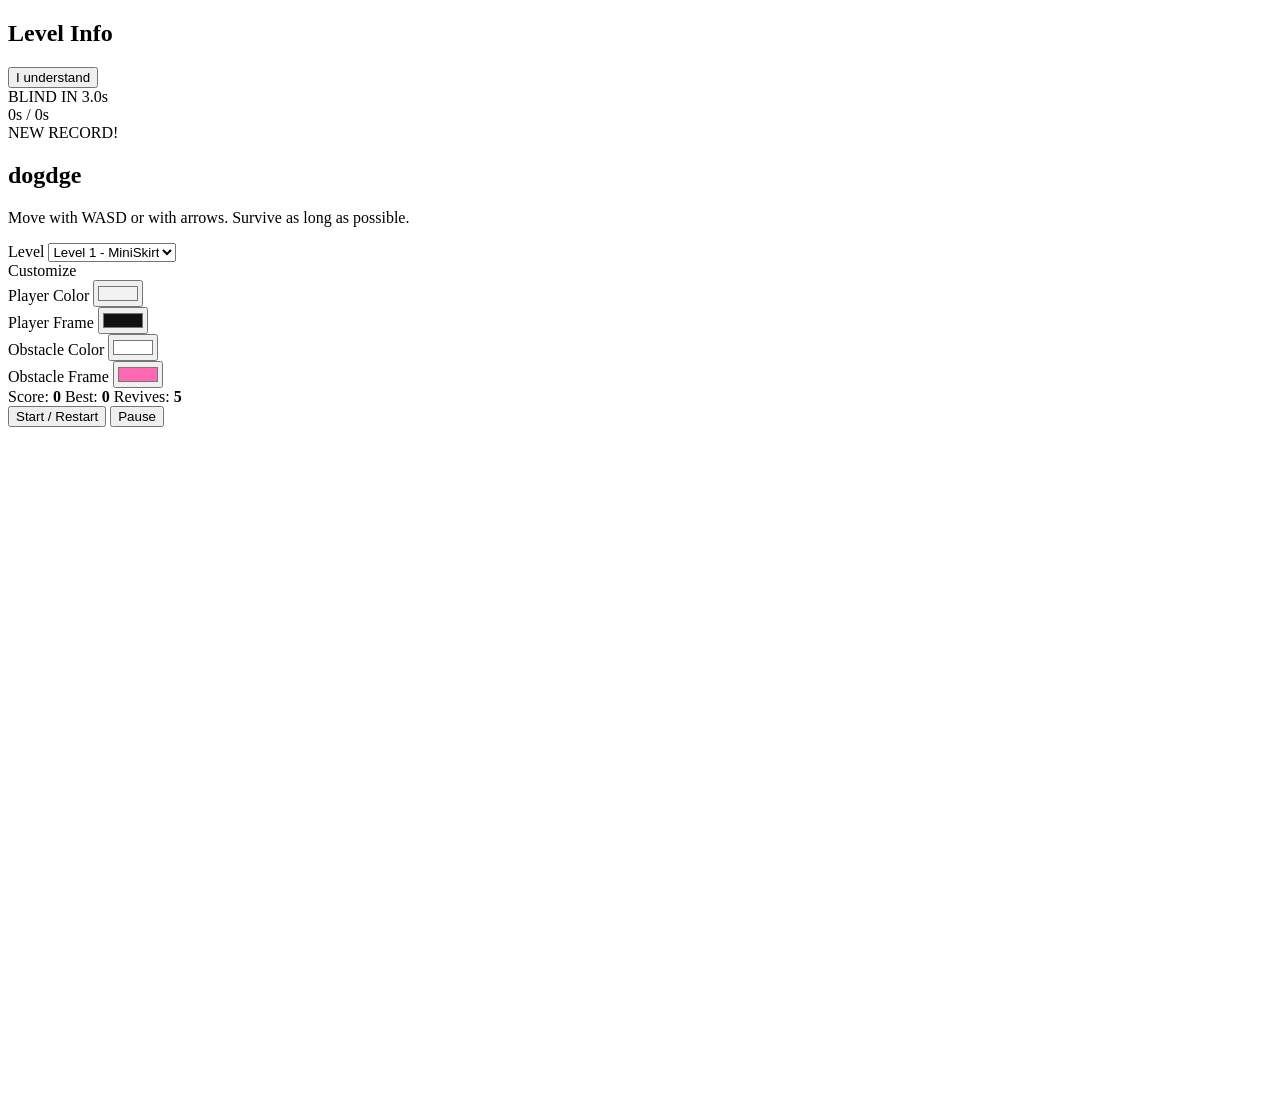
==== index.html @ e65a0eef "Add files via upload" ====
<!doctype html>
<html lang="en">
  <head>
    <meta charset="UTF-8" />
    <meta name="viewport" content="width=device-width, initial-scale=1.0" />
    <title>dogdge</title>
    <link rel="stylesheet" href="./styles.css" />
  </head>
  <body>
    <div id="blindInfoModal" class="modal hidden">
      <div class="modal-card">
        <h2 id="levelInfoTitle">Level Info</h2>
        <p id="levelInfoSummary"></p>
        <ul id="levelInfoList"></ul>
        <button id="closeModalBtn">I understand</button>
      </div>
    </div>

    <div id="blindTop" class="top-alert">BLIND IN 3.0s</div>
    <div id="sideScore" class="side-score">0s / 0s</div>
    <div id="recordBadge" class="record-badge">NEW RECORD!</div>
    <button id="celebrateBtn" class="celebrate-btn" hidden>Celebrate Again</button>

    <main class="layout">
      <section class="hud">
        <h1>dogdge</h1>
        <p>Move with WASD or with arrows. Survive as long as possible.</p>
        <label for="levelSelect">Level</label>
        <select id="levelSelect">
          <option value="spaghetti">Level 1 - MiniSkirt</option>
          <option value="chu">Level 2 - Chu</option>
          <option value="rude">Level 3 - RUDE!</option>
        </select>
        <div class="customize-panel">
          <div class="customize-title">Customize</div>
          <div class="player-color-row">
            <label for="playerColorPicker">Player Color</label>
            <input id="playerColorPicker" type="color" value="#f2f2f2" aria-label="Choose player color" />
          </div>
          <div class="player-frame-row">
            <label for="playerFramePicker">Player Frame</label>
            <input id="playerFramePicker" type="color" value="#111111" aria-label="Choose player frame color" />
          </div>
          <div class="level3-custom-grid">
            <div class="obstacle-color-row">
              <label for="obstacleColorPicker">Obstacle Color</label>
              <input id="obstacleColorPicker" type="color" value="#ffffff" aria-label="Choose obstacle color" />
            </div>
            <div class="obstacle-frame-row">
              <label for="obstacleFramePicker">Obstacle Frame</label>
              <input id="obstacleFramePicker" type="color" value="#ff69b4" aria-label="Choose obstacle frame color" />
            </div>
          </div>
        </div>
        <div class="stats">
          <span>Score: <strong id="score">0</strong></span>
          <span>Best: <strong id="best">0</strong></span>
          <span>Revives: <strong id="revives">5</strong></span>
        </div>
        <button id="startBtn">Start / Restart</button>
        <button id="continueBtn" hidden>Revive</button>
        <button id="pauseBtn">Pause</button>
      </section>
      <canvas id="game" width="520" height="680" aria-label="dogdge game canvas"></canvas>
    </main>
    <script src="./game.js"></script>
  </body>
</html>
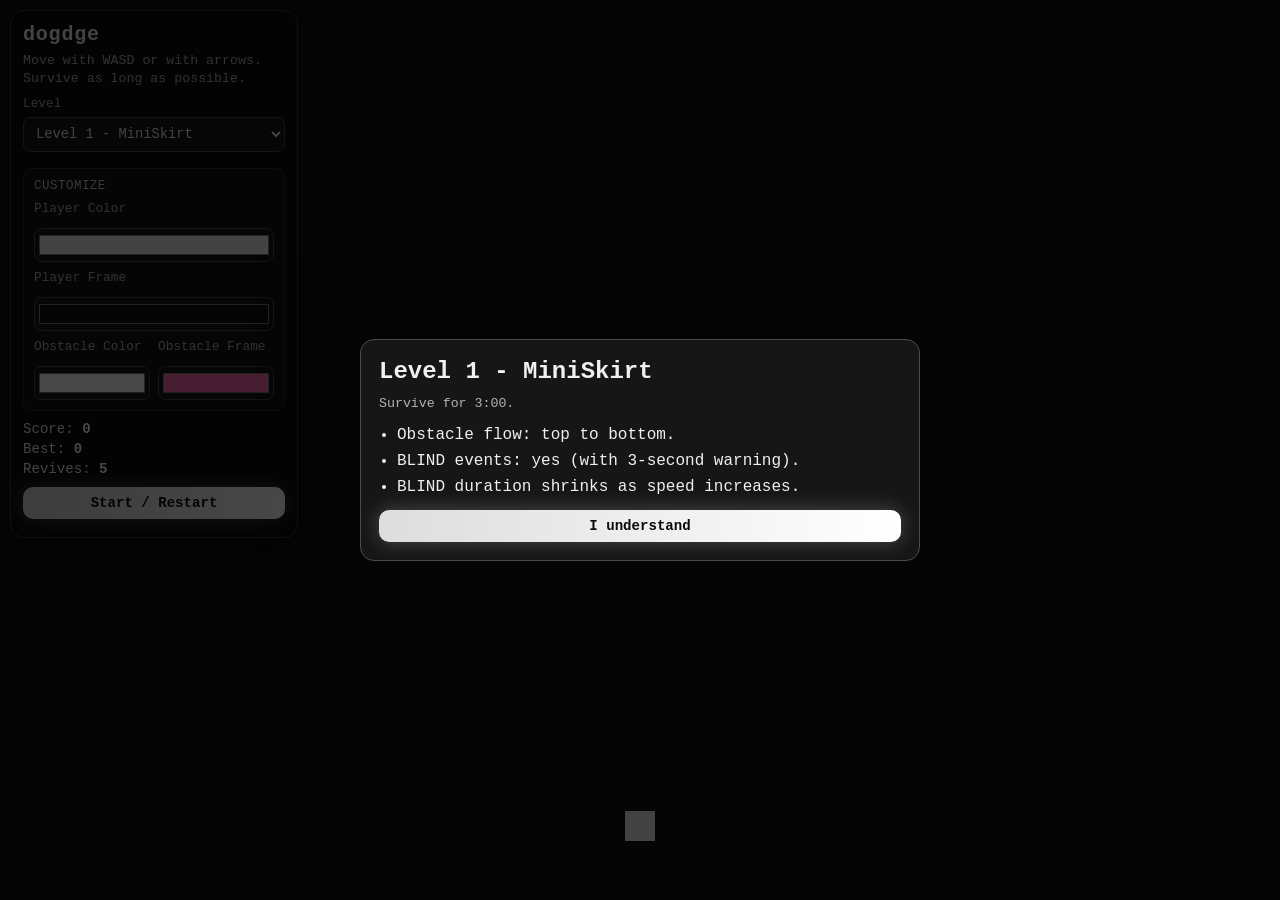
==== commit d203514c: "Fix Pages root to redirect to DOGDGE v3.1" ====
--- a/index.html
+++ b/index.html
@@ -3,66 +3,14 @@
   <head>
     <meta charset="UTF-8" />
     <meta name="viewport" content="width=device-width, initial-scale=1.0" />
-    <title>dogdge</title>
-    <link rel="stylesheet" href="./styles.css" />
+    <title>DOGDGE</title>
+    <meta http-equiv="refresh" content="0; url=./DOGDGE%20v3.1/" />
+    <script>
+      window.location.replace("./DOGDGE%20v3.1/");
+    </script>
   </head>
   <body>
-    <div id="blindInfoModal" class="modal hidden">
-      <div class="modal-card">
-        <h2 id="levelInfoTitle">Level Info</h2>
-        <p id="levelInfoSummary"></p>
-        <ul id="levelInfoList"></ul>
-        <button id="closeModalBtn">I understand</button>
-      </div>
-    </div>
-
-    <div id="blindTop" class="top-alert">BLIND IN 3.0s</div>
-    <div id="sideScore" class="side-score">0s / 0s</div>
-    <div id="recordBadge" class="record-badge">NEW RECORD!</div>
-    <button id="celebrateBtn" class="celebrate-btn" hidden>Celebrate Again</button>
-
-    <main class="layout">
-      <section class="hud">
-        <h1>dogdge</h1>
-        <p>Move with WASD or with arrows. Survive as long as possible.</p>
-        <label for="levelSelect">Level</label>
-        <select id="levelSelect">
-          <option value="spaghetti">Level 1 - MiniSkirt</option>
-          <option value="chu">Level 2 - Chu</option>
-          <option value="rude">Level 3 - RUDE!</option>
-        </select>
-        <div class="customize-panel">
-          <div class="customize-title">Customize</div>
-          <div class="player-color-row">
-            <label for="playerColorPicker">Player Color</label>
-            <input id="playerColorPicker" type="color" value="#f2f2f2" aria-label="Choose player color" />
-          </div>
-          <div class="player-frame-row">
-            <label for="playerFramePicker">Player Frame</label>
-            <input id="playerFramePicker" type="color" value="#111111" aria-label="Choose player frame color" />
-          </div>
-          <div class="level3-custom-grid">
-            <div class="obstacle-color-row">
-              <label for="obstacleColorPicker">Obstacle Color</label>
-              <input id="obstacleColorPicker" type="color" value="#ffffff" aria-label="Choose obstacle color" />
-            </div>
-            <div class="obstacle-frame-row">
-              <label for="obstacleFramePicker">Obstacle Frame</label>
-              <input id="obstacleFramePicker" type="color" value="#ff69b4" aria-label="Choose obstacle frame color" />
-            </div>
-          </div>
-        </div>
-        <div class="stats">
-          <span>Score: <strong id="score">0</strong></span>
-          <span>Best: <strong id="best">0</strong></span>
-          <span>Revives: <strong id="revives">5</strong></span>
-        </div>
-        <button id="startBtn">Start / Restart</button>
-        <button id="continueBtn" hidden>Revive</button>
-        <button id="pauseBtn">Pause</button>
-      </section>
-      <canvas id="game" width="520" height="680" aria-label="dogdge game canvas"></canvas>
-    </main>
-    <script src="./game.js"></script>
+    <p>Redirecting to DOGDGE v3.1...</p>
+    <p><a href="./DOGDGE%20v3.1/">Open game</a></p>
   </body>
 </html>
